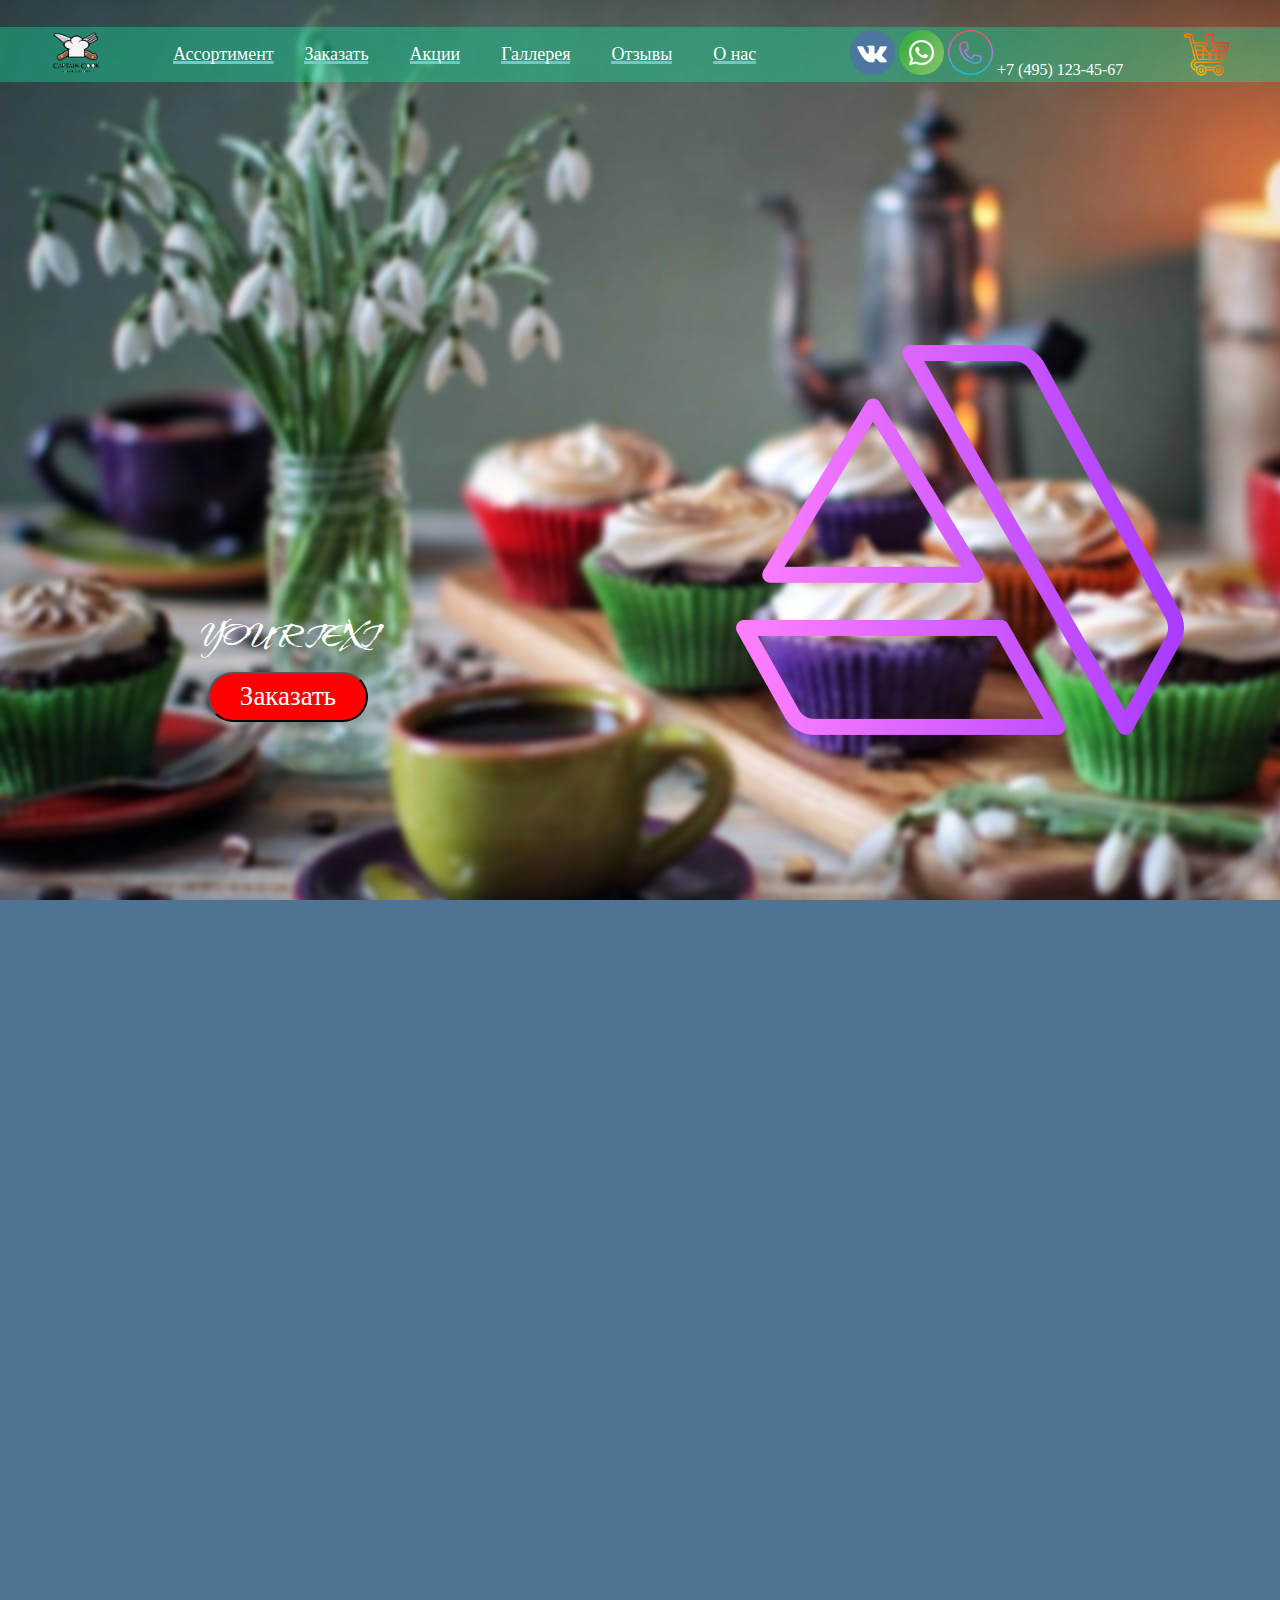
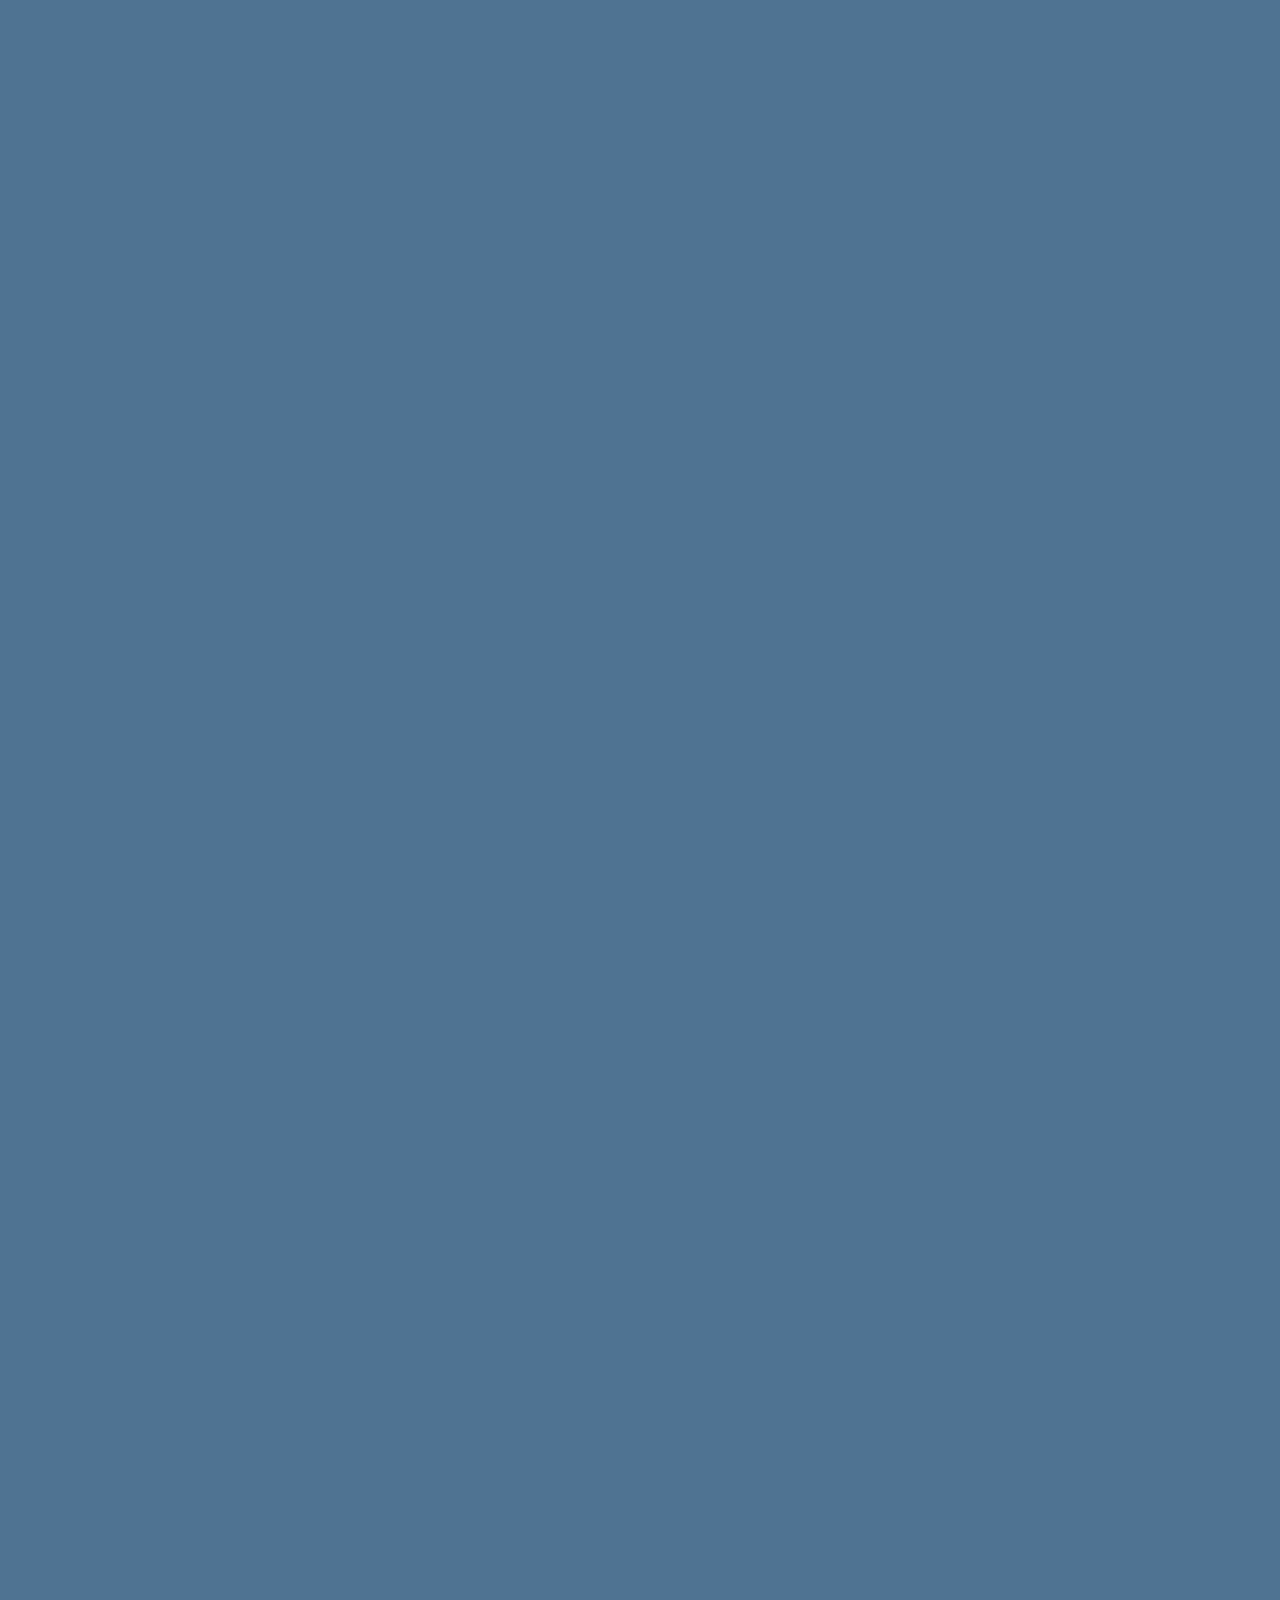
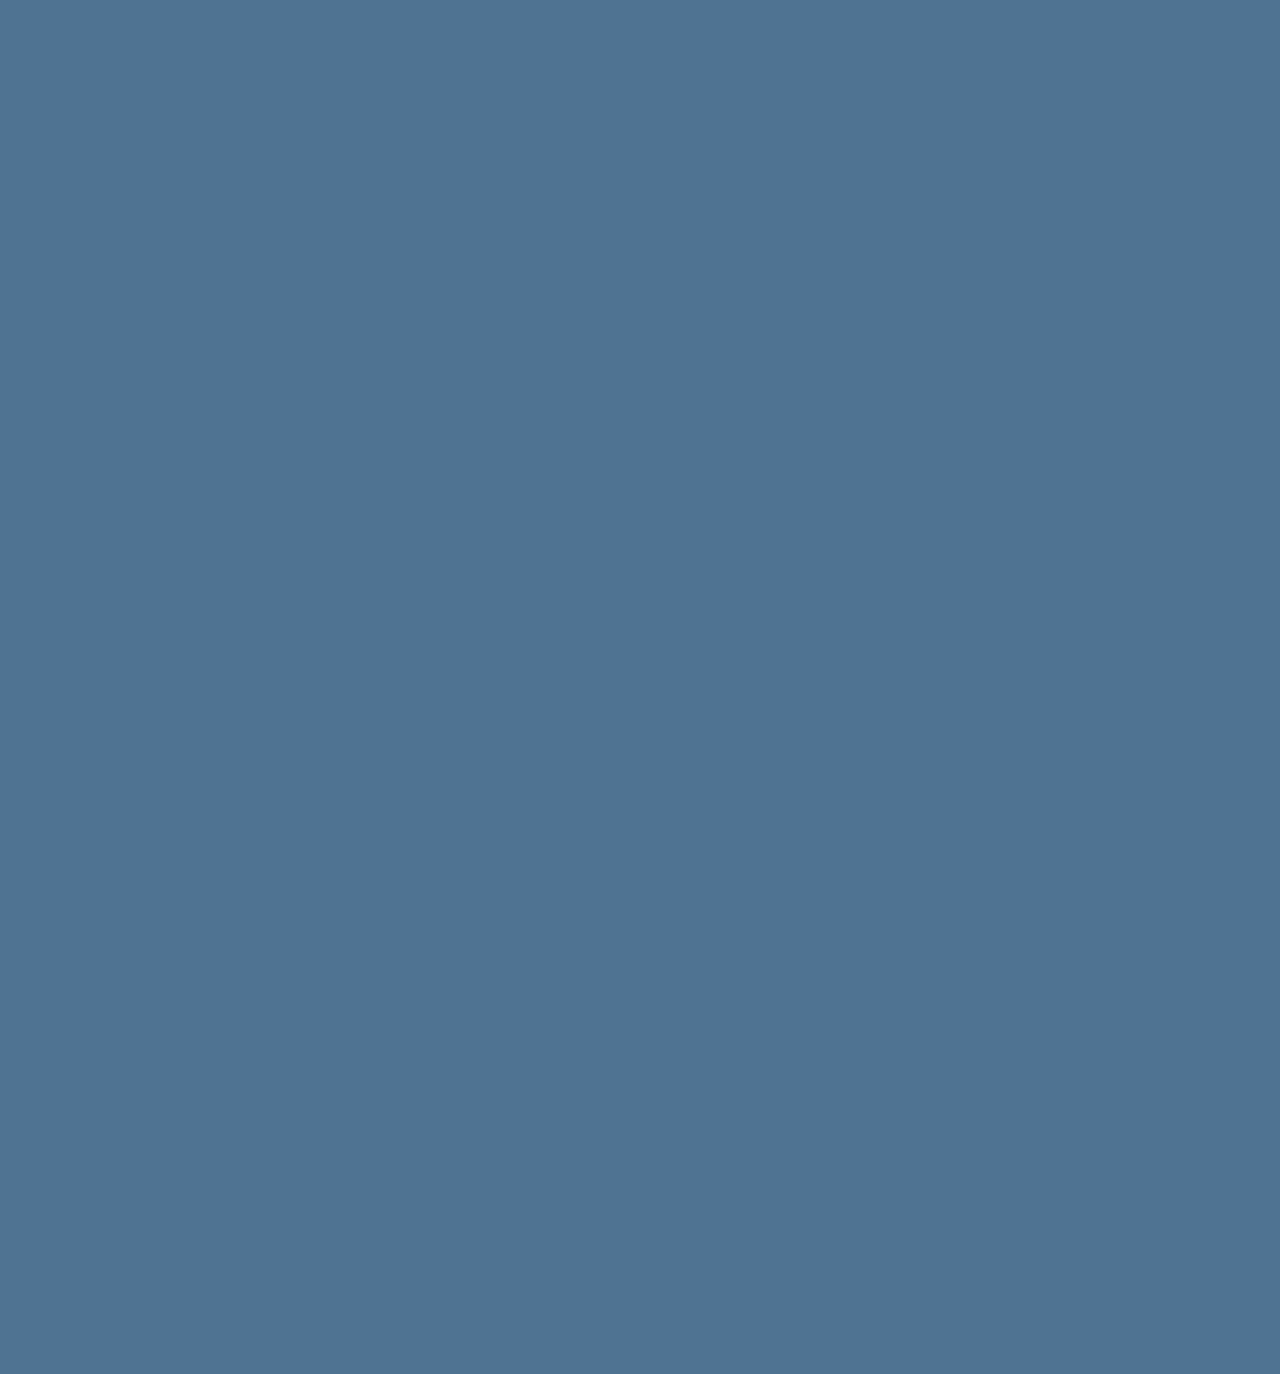
==== index.html @ 36a618c3 "first keks commit" ====
<!doctype html>
<html lang="ru">

<head>
    <meta charset="utf-8">
    <meta name="viewport" content="width=device-width, initial-scale=1">
    <title>Демо кексиков</title>
    <link href="https://cdn.jsdelivr.net/npm/bootstrap@5.2.2/dist/css/bootstrap.min.css" rel="stylesheet"
        integrity="sha384-Zenh87qX5JnK2Jl0vWa8Ck2rdkQ2Bzep5IDxbcnCeuOxjzrPF/et3URy9Bv1WTRi" crossorigin="anonymous">
    <link rel="stylesheet" href="header.css">
    <link rel="stylesheet" href="Menu.css">
    <link rel="stylesheet" href="fonts.css">
    <link rel="stylesheet" href="assorti.css">
    <link rel="stylesheet" href="discount.css">
    <link rel="stylesheet" href="gallery.css">

<body>
    <container>
        <div class="full_header">
            <header class="nav_header">
                <div class="left_navBar">
                    <img src="allImage/pngegg.png">
                </div>
                <div class="mid_navBar">
                    <div class="navLink"> <a href="#menu">Ассортимент</a></div>
                    <div class="navLink"><a href="zakaz.html" class="navLink">Заказать</a></div>
                    <div class="navLink"><a href="#stocks" class="navLink">Акции</a></div>
                    <div class="navLink"><a href="#gallery" class="navLink">Галлерея</a></div>
                    <div class="navLink"><a href="#feedback" class="navLink">Отзывы</a></div>
                    <div class="navLink"><a href="#about" class="navLink">О нас</a> </div>

                </div>
                <div class="right_navBar">
                    <a href="https://vk.com/daniil_ananin" class="social"><img src="allImage/VK.png"></a>
                    <a href="https://api.whatsapp.com/send/?phone=79109044808&text=Здравствуйте%2C+у+меня+есть+вопрос"
                        class="social"><img src="allImage/whatsapp.png"></a>
                    <a href="tel:+74951234567" class="social"><img src="allImage/telIcon.png"></a>
                    <a href="tel:+74951234567" class="social">+7 (495) 123-45-67</a>
                </div>
                <div class="btn_korzina"><img class="btn_korzina" src="allImage/korzina.png"></div>
            </header>

            <!-- Тут начинается второй блок который связан с шапкой  -->
            <!-- в menu у нас входит 2 блока где есть кнопка + большой лого с правой стороны -->
            <div class="Menu_content">

                <!-- этот блок для кнопки и текста -->
                <div class="Menu_btn_text">
                    <!-- тут должны быть написаны теплые слова для клиента  -->
                    <div class="position_left_block">
                        <div class="brend_text">YOUR TEXT</div>
                        <div class="btn_zakaz">
                            <button class="btn_left_zakaz">Заказать</button>
                        </div>
                    </div>
                </div>
                <!-- этот блок находится справой стороны и включается в себя большой логотип -->
                <div class="Menu_logo_right" >
                    <img src="allImage/big_logo.png">
                </div>
            </div>
        </div>

        <!-- Третий блок с Ассортиментом -->
        <div class="container_item">
            <div class="border"><a name="menu"></a>
                <div class="wrap">
                  <div class="product-wrap">
                    <a href=""><img src="allImage/item1.jpg" class="card_item"></a>
                  </div>
                  <div class="loop-action">
                    <a href="" class="add-to-cart">Быстрый просмотр</a>
                    <a href="" class="loop-add-to-cart">В корзину</a>
                  </div>
                </div>
                  <div class="product-info">
                    <div class="stars"></div>
                    <h3 class="product-title">Какой то кексик</h3>
                    <div class="price">&#8381; 1999</div>
                 </div>
              </div>
            <div class="border">
                <div class="wrap">
                  <div class="product-wrap">
                    <a href=""><img src="allImage/item2.jpg" class="card_item"></a>
                  </div>
                  <div class="loop-action">
                    <a href="" class="add-to-cart">Быстрый просмотр</a>
                    <a href="" class="loop-add-to-cart">В корзину</a>
                  </div>
                </div>
                  <div class="product-info">
                    <div class="stars"></div>
                    <h3 class="product-title">Какой то кексик</h3>
                    <div class="price">&#8381; 1999</div>
                 </div>
              </div>
            <div class="border">
                <div class="wrap">
                  <div class="product-wrap">
                    <a href=""><img src="allImage/item3.jpg" class="card_item"></a>
                  </div>
                  <div class="loop-action">
                    <a href="" class="add-to-cart">Быстрый просмотр</a>
                    <a href="" class="loop-add-to-cart">В корзину</a>
                  </div>
                </div>
                  <div class="product-info">
                    <div class="stars"></div>
                    <h3 class="product-title">Какой то кексик</h3>
                    <div class="price">&#8381; 1999</div>
                 </div>
              </div>
            <div class="border">
                <div class="wrap">
                  <div class="product-wrap">
                    <a href=""><img src="allImage/item4.jpg" class="card_item"></a>
                  </div>
                  <div class="loop-action">
                    <a href="" class="add-to-cart">Быстрый просмотр</a>
                    <a href="" class="loop-add-to-cart">В корзину</a>
                  </div>
                </div>
                  <div class="product-info">
                    <div class="stars"></div>
                    <h3 class="product-title">Какой то кексик</h3>
                    <div class="price">&#8381; 1999</div>
                 </div>
              </div>
            <div class="border">
                <div class="wrap">
                  <div class="product-wrap">
                    <a href=""><img src="allImage/item5.jpg" class="card_item"></a>
                  </div>
                  <div class="loop-action">
                    <a href="" class="add-to-cart">Быстрый просмотр</a>
                    <a href="" class="loop-add-to-cart">В корзину</a>
                  </div>
                </div>
                  <div class="product-info">
                    <div class="stars"></div>
                    <h3 class="product-title">Какой то кексик</h3>
                    <div class="price">&#8381; 1999</div>
                 </div>
              </div>
            <div class="border">
                <div class="wrap">
                  <div class="product-wrap">
                    <a href=""><img src="allImage/ietm6.jpg" class="card_item"></a>
                  </div>
                  <div class="loop-action">
                    <a href="" class="add-to-cart">Быстрый просмотр</a>
                    <a href="" class="loop-add-to-cart">В корзину</a>
                  </div>
                </div>
                  <div class="product-info">
                    <div class="stars"></div>
                    <h3 class="product-title">Какой то кексик</h3>
                    <div class="price">&#8381; 1999</div>
                 </div>
              </div>
            <div class="border">
                <div class="wrap">
                  <div class="product-wrap">
                    <a href=""><img src="allImage/ietm7.jpg" class="card_item"></a>
                  </div>
                  <div class="loop-action">
                    <a href="" class="add-to-cart">Быстрый просмотр</a>
                    <a href="" class="loop-add-to-cart">В корзину</a>
                  </div>
                </div>
                  <div class="product-info">
                    <div class="stars"></div>
                    <h3 class="product-title">Какой то кексик</h3>
                    <div class="price">&#8381; 1999</div>
                 </div>
              </div>
            <div class="border">
                <div class="wrap">
                  <div class="product-wrap">
                    <a href=""><img src="allImage/ietm8.jpg" class="card_item"></a>
                  </div>
                  <div class="loop-action">
                    <a href="" class="add-to-cart">Быстрый просмотр</a>
                    <a href="" class="loop-add-to-cart">В корзину</a>
                  </div>
                </div>
                  <div class="product-info">
                    <div class="stars"></div>
                    <h3 class="product-title">Какой то кексик</h3>
                    <div class="price">&#8381; 1999</div>
                 </div>
              </div>
            <div class="border">
                <div class="wrap">
                  <div class="product-wrap">
                    <a href=""><img src="allImage/itep9.jpg" class="card_item"></a>
                  </div>
                  <div class="loop-action">
                    <a href="" class="add-to-cart">Быстрый просмотр</a>
                    <a href="" class="loop-add-to-cart">В корзину</a>
                  </div>
                </div>
                  <div class="product-info">
                    <div class="stars"></div>
                    <h3 class="product-title">Какой то кексик</h3>
                    <div class="price">&#8381; 1999</div>
                 </div>
              </div>
            <div class="border">
                <div class="wrap">
                  <div class="product-wrap">
                    <a href=""><img src="allImage/item10.jpg" class="card_item"></a>
                  </div>
                  <div class="loop-action">
                    <a href="" class="add-to-cart">Быстрый просмотр</a>
                    <a href="" class="loop-add-to-cart">В корзину</a>
                  </div>
                </div>
                  <div class="product-info">
                    <div class="stars"></div>
                    <h3 class="product-title">Какой то кексик</h3>
                    <div class="price">&#8381; 1999</div>
                 </div>
              </div>

        </div>

        <!-- Четвертый блок АКЦИИ ! -->
        
        <div class="container_discount"> 
    
          <div class="discount_block" > <a name="stocks"></a>
            <div class="discount_mem_img">
              <img src="allImage/mem1.jpg" class="discount_mem_img">
            </div>
            <div class="discount_text">
              <ul>
                <h2>Акция:<br>
                  <h3>C добрым утром сука</h3>
                </li>
              </ul>
            </div>
          </div>
      
          <div class="discount_block">
            <div class="discount_mem_img">
              <img src="allImage/mem2.jpg" class="discount_mem_img">
            </div>
            <div class="discount_text">
              <ul>
                <h2>Акция:<br>
                  <h3>Когда накрыло</h3>
                </li>
              </ul>
            </div>
          </div>
          
          <div class="discount_block">
            <div class="discount_mem_img">
              <img src="allImage/mem3.jpg" class="discount_mem_img">
            </div>
            <div class="discount_text">
              <ul>
                <h2>Акция:<br>
                  <h3>Для ДР</h3>
                </li>
              </ul>
            </div>
          </div>
          
      
        </div>

        <!-- Пятый блок с галлереей  -->
<div class="gallery_block">
        <div class="container_gallery"><a name="gallery"
        <div id="carouselExampleControls" class="carousel slide" data-bs-ride="carousel">
          <div class="carousel-inner">
            <div class="carousel-item active">
              <img src="allImage/gallery.jpg" class="d-block w-100" alt="...">
            </div>
            <div class="carousel-item">
              <img src="allImage/gallery.jpg" class="d-block w-100" alt="...">
            </div>
            <div class="carousel-item">
              <img src="allImage/gallery.jpg" class="d-block w-100" alt="...">
            </div>
          </div>
          <button class="carousel-control-prev" type="button" data-bs-target="#carouselExampleControls"  data-bs-slide="prev">
            <span class="carousel-control-prev-icon" aria-hidden="true"></span>
            <span class="visually-hidden"></span>
          </button>
          <button class="carousel-control-next" type="button" data-bs-target="#carouselExampleControls"  data-bs-slide="next">
            <span class="carousel-control-next-icon" aria-hidden="true"></span>
            <span class="visually-hidden"></span>
          </button>
        </div>
      </div>
    </div>









    </container>




    <script src="https://cdn.jsdelivr.net/npm/bootstrap@5.2.2/dist/js/bootstrap.bundle.min.js"
        integrity="sha384-OERcA2EqjJCMA+/3y+gxIOqMEjwtxJY7qPCqsdltbNJuaOe923+mo//f6V8Qbsw3" crossorigin="anonymous">
    </script>
</body>

</html>
---- header.css ----
html {
    width: 100%;
    max-width: 100%;
    overflow-x: hidden;
    height: 100%;
}

body {
    margin: 0;
    background-color: rgb(79, 115, 146);
    height: 100%;
    width: 100%;
    overflow-x: hidden;
    max-width: 100%;
}

/* это наша главная полоска которая отвечает за всю навигацию и ее можно контролировать ТУТ! */
header {
    margin-top: 3vh;
    z-index: 99;
    background-color: rgba(6, 255, 172, 0.336);
}


a {
    text-decoration: none;
    color: black;
}

.full_header {
    background-image: url(/allImage/fonMenu.jpg);
    width: 100%;
    height: 100vh;
    display: flex;
    flex-direction: column;
    
}


.nav_header {
    /* margin: 0; */
    /* margin-top: 3vh; */
    /* background-color: rgb(255, 0, 0); */
    /* border-bottom: 0.3vh solid black; */
    /* border-top: 0.3vh solid black; */
    height: 7vh;
    /* добавим позицианирование флексом  */
    display: flex;
    justify-content: space-between;
    align-items: center;
}

.left_navBar {
    margin-left: 4vw;
}

.left_navBar img {
    width: 4vw;
}

.mid_navBar {
    margin-right: 1vw;
    display: flex;
   
}
.navLink {
    margin: 0.8vw;
}

.social img {
    width: 5vh;
}
.social {
    color: white;
}

.right_navBar {
    margin-right: vw;
    
}
 .navLink a {
    color: rgb(255, 251, 251);
    /* color: inherit; */
    text-decoration: none;
    font-size: 2vh;
    cursor: pointer;

}

.navLink a {
    background: linear-gradient(to right,
            rgb(124, 199, 199),
            rgba(100, 200, 200, 1)),
        linear-gradient(to right,
            rgba(255, 0, 0, 1),
            rgba(255, 0, 180, 1),
            rgba(0, 100, 200, 1));
    background-size: 100% 3px, 0 3px;
    background-position: 100% 100%, 0 100%;
    background-repeat: no-repeat;
    transition: background-size 400ms;
}

.navLink a:hover {
    background-size: 0 2px, 100% 3px;
    color: rgba(255, 208, 0, 0.938);
}

.btn_korzina  {
margin-right:2vw ;
height: 5vh;
cursor: pointer;
display: inline-block;
overflow: hidden;
}
.btn_korzina img {
    transition: 0.8s;
    display: block;
}
.btn_korzina img:hover {
    transform: rotate(720deg) ;
}
---- Menu.css ----
/* это основной блок Меню */
.Menu_content {
display: flex;
justify-content: center;
align-items: center;
margin-top: 100px;
}

/* Левый Блок с кнопкой и текстом  */
.Menu_btn_text {
height: 80vh;
width: 50vw;
/* background-color: aquamarine; */
position: relative;
display: flex;
/* flex-direction: column; */
justify-content: center;
align-items: center;
/* margin-top: px;
margin-bottom: ;
margin-left: ;
margin-right: 10vw ; */
}
.position_left_block {
    position: absolute;
    left: 10vw;
    bottom: 20vh;
    display: flex;
    flex-direction: column;
    justify-content: center;
    align-items: center;
}

.brend_text {
    height: 8vh;
    width: 15vw;
    color: white;
   font-family: Kolker Brush, cursive;
   font-size: 5vh;
    overflow: hidden;
    display: flex;
    align-items: center;
    justify-content: center;

    /* margin-bottom: 5vh; */
}
/* кнопка для заказа */
.btn_left_zakaz {
    border-radius: 50px;
    height: 50px;
    width: 160px;
    background-color: red;
    font-family: Kolker Brush, cursive;
    font-size: 3vh;
    color: white;
    display: block;
    overflow: hidden;
}
.btn_left_zakaz:hover {
/* height: 60px;
width: 170px; */
border: 2px solid lime;
cursor: pointer;
color: aqua;
}

/* Правый блок с эмблемой  */
.Menu_logo_right {
    /* height: 80vh;
    width: 50vw; */
    /* background-color: burlywood; */
    position: relative;
}
---- fonts.css ----
@font-face {
    font-family: Kolker Brush;
    src: url(fonts/OFL.txt);
    src: url(fonts/KolkerBrush-Regular.ttf);
    font-style: normal;
    font-weight: normal;
}
---- assorti.css ----
* {
  box-sizing: border-box;
}
.border {
  width: 15vw;
  margin: 0 auto;
  background: white;
  padding: 20px;
  border: 1px solid #F1E7E8;
  margin-bottom: 1vh;
}
.wrap {
  height: 100%;
  position: relative;
}
.product-wrap {
  position: relative;
}
.product-wrap:after {
  content: '';
  background: rgba(8, 104, 230, 0.5);
  position: absolute;
  left: 0;
  right: 0;
  bottom: 0;
  top: 0;
  opacity: 0;
  transform: scale(.3);
  transition: .3s ease-in-out;
}
.border:hover .product-wrap:after {
  opacity: 1;
  transform: scale(1);
}
.product-wrap a {
  display: block;
  text-decoration: none;
}
.product-wrap img {
  display: block;
  width: 100%;
}
.loop-action {
  position: absolute;
  left: 50%;
  top: 50%;
  opacity: 0;
  transform: translate(-50%, -50%);
  transition: .3s ease-in-out;
}
.border:hover .loop-action {
  opacity: 1;
}
.loop-action a {
  text-decoration: none;
  display: block;
  border: 1px solid white;
  white-space: nowrap;
  text-transform: uppercase;
  padding: .5em 1em;
  font-size: 14px;
  line-height: 1.6;
  outline: none;
  position: relative;
  overflow: hidden;
  text-align: center;
  color: white;
  min-width: 160px;
  margin: 5px auto;
  transition: .3s ease-in-out;
}
.loop-action a:after {
  content: '';
  position: absolute;
  left: -220%;
  top: -500%;
  width: 140%;
  height: 1000%;
  transform: rotate(45deg);
  background: white;
  z-index: -1;
  transition: .3s ease-in-out;
}
.loop-action a:hover {
  color: black;
}
.loop-action a:hover:after {
  left: 0%;
}
.border:hover {
  border-color: #000103;
}
.product-info {
  padding-top: 15px;
}
.stars {
  font-size: 14px;
  font-family: FontAwesome;
}
/* .stars:before {
  content: "\f005\f005\f005\f005\f123";
  color: #F2453E;
} */
.product-title {
  font-weight: normal;
  font-family: "Open Sans";
  color: #162546;
  font-size: 18px;
}
.price {
  font-family: "Open Sans";
  color: #162546;
  font-style: italic;
  font-weight: bold;
}
 
.container_item {
  display: flex;
  align-items: center;
  justify-content: center;
  overflow: hidden;
  flex-wrap: wrap;
  width: 100%;
  padding: 5vw;
}
---- discount.css ----
.container_discount {
width: 100%;
/* background-color: blanchedalmond; */
margin: 0;
display: flex;
align-items: center;
justify-content: center;

}
/* целиковый блок с акцией */
.discount_block {
    display: flex;
    /* align-items: center; */
    justify-content: center;
    padding: 2vw;
    overflow: hidden;
    
    
}

/*Блок с картинкой*/
.discount_mem_img  {
    width: 15vw 
        
}
/*Блок под описание акции*/
.discount_text {
    font-size: 1vw;
    overflow: hidden;
}

.discount_mem_img img {
    border-radius: 20%;
    width: 100%;
    transition: all 0.3s ease-out;
}
.discount_mem_img img:hover {
    transform: scale(1.1);
}
---- gallery.css ----
.container_gallery {
    width: 50vw;
    height: 50vh;
    margin: 15vh;
    
}
.gallery_block {
    width: 100%;
    display: flex;
    justify-content: center;
    align-items: center;
}
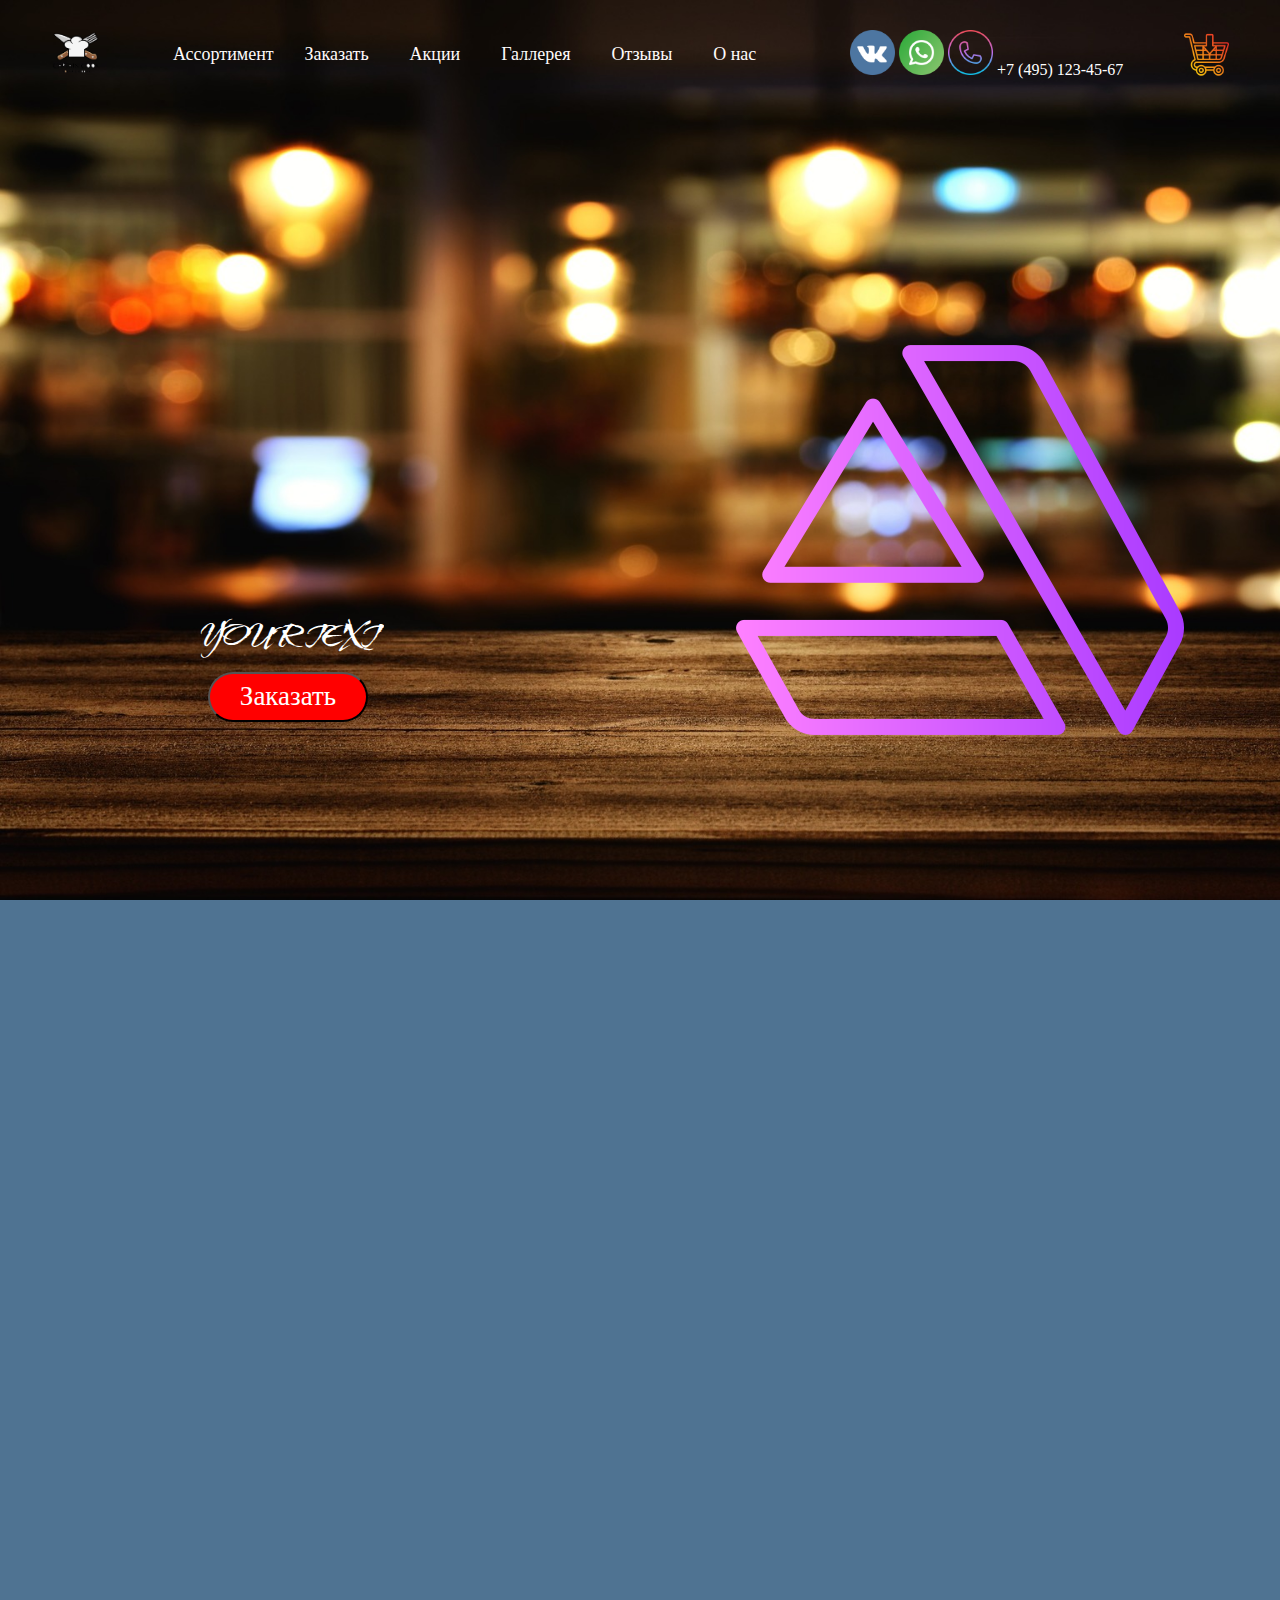
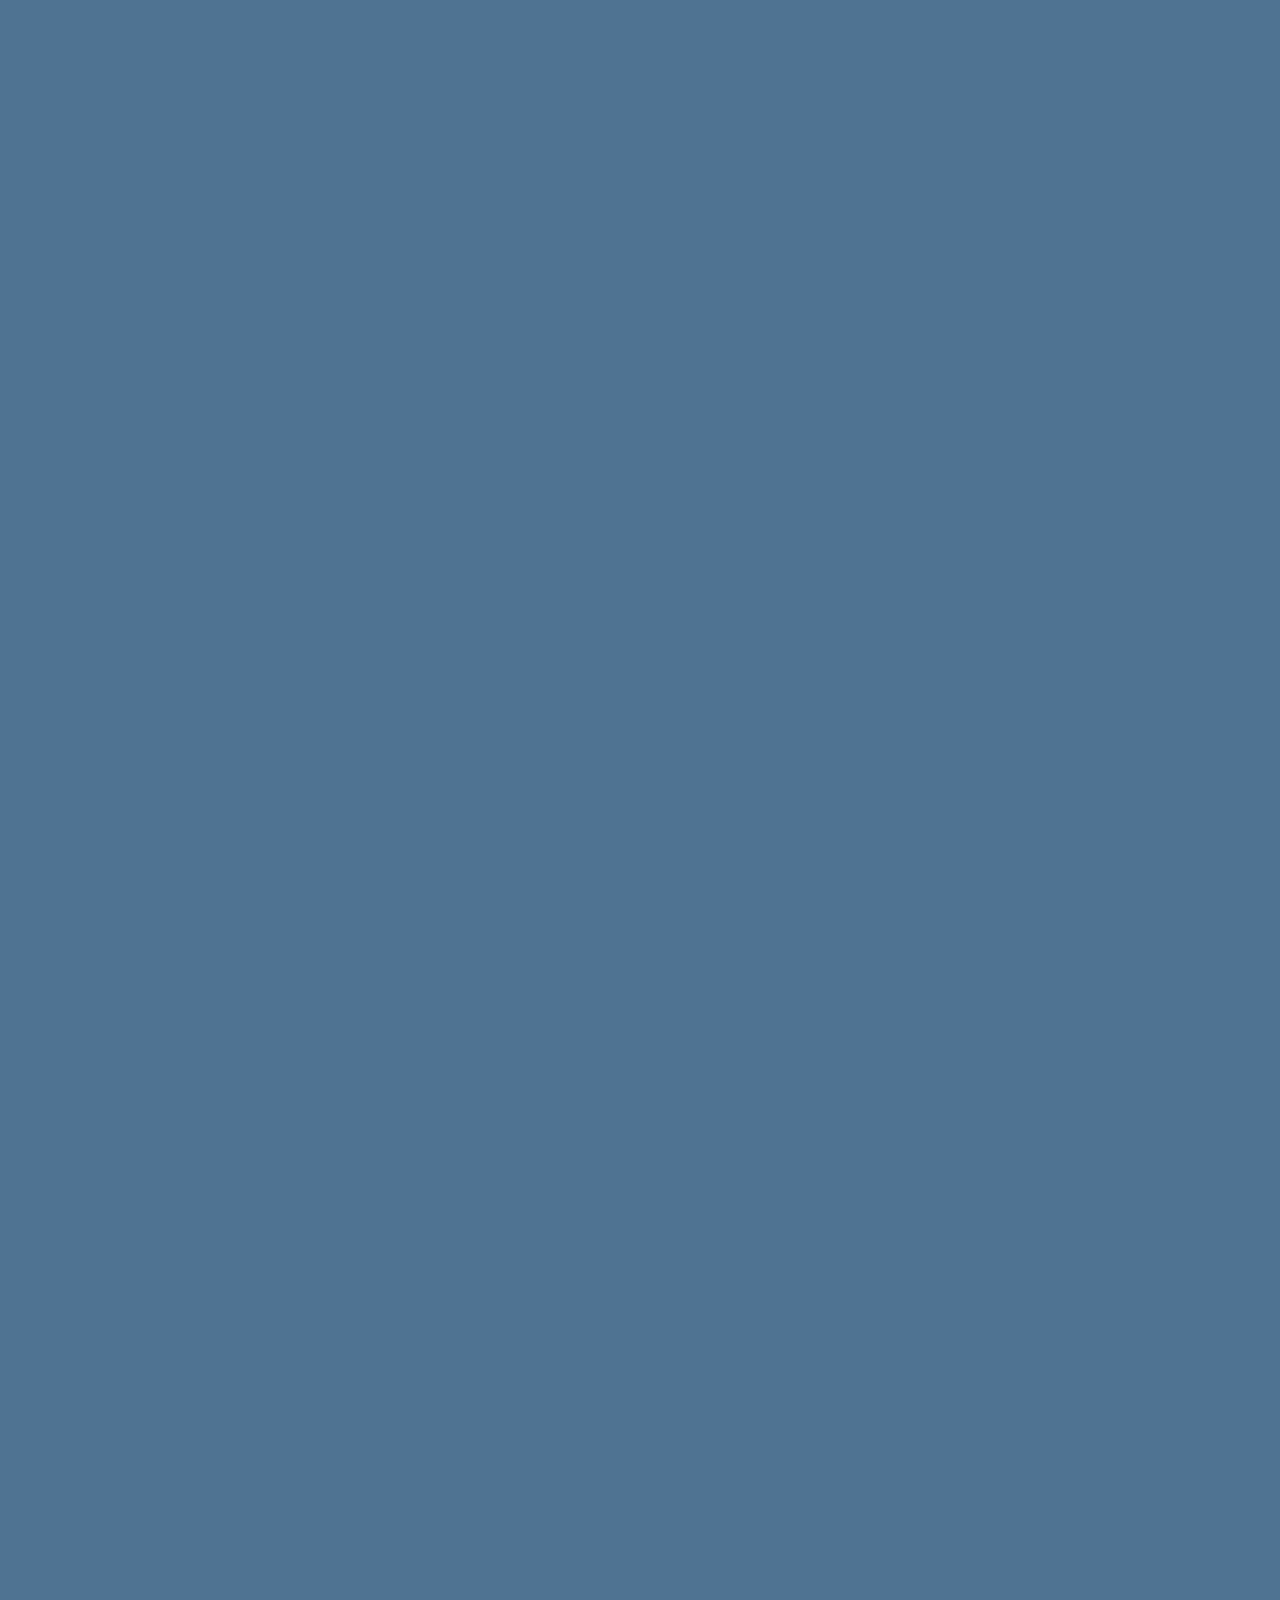
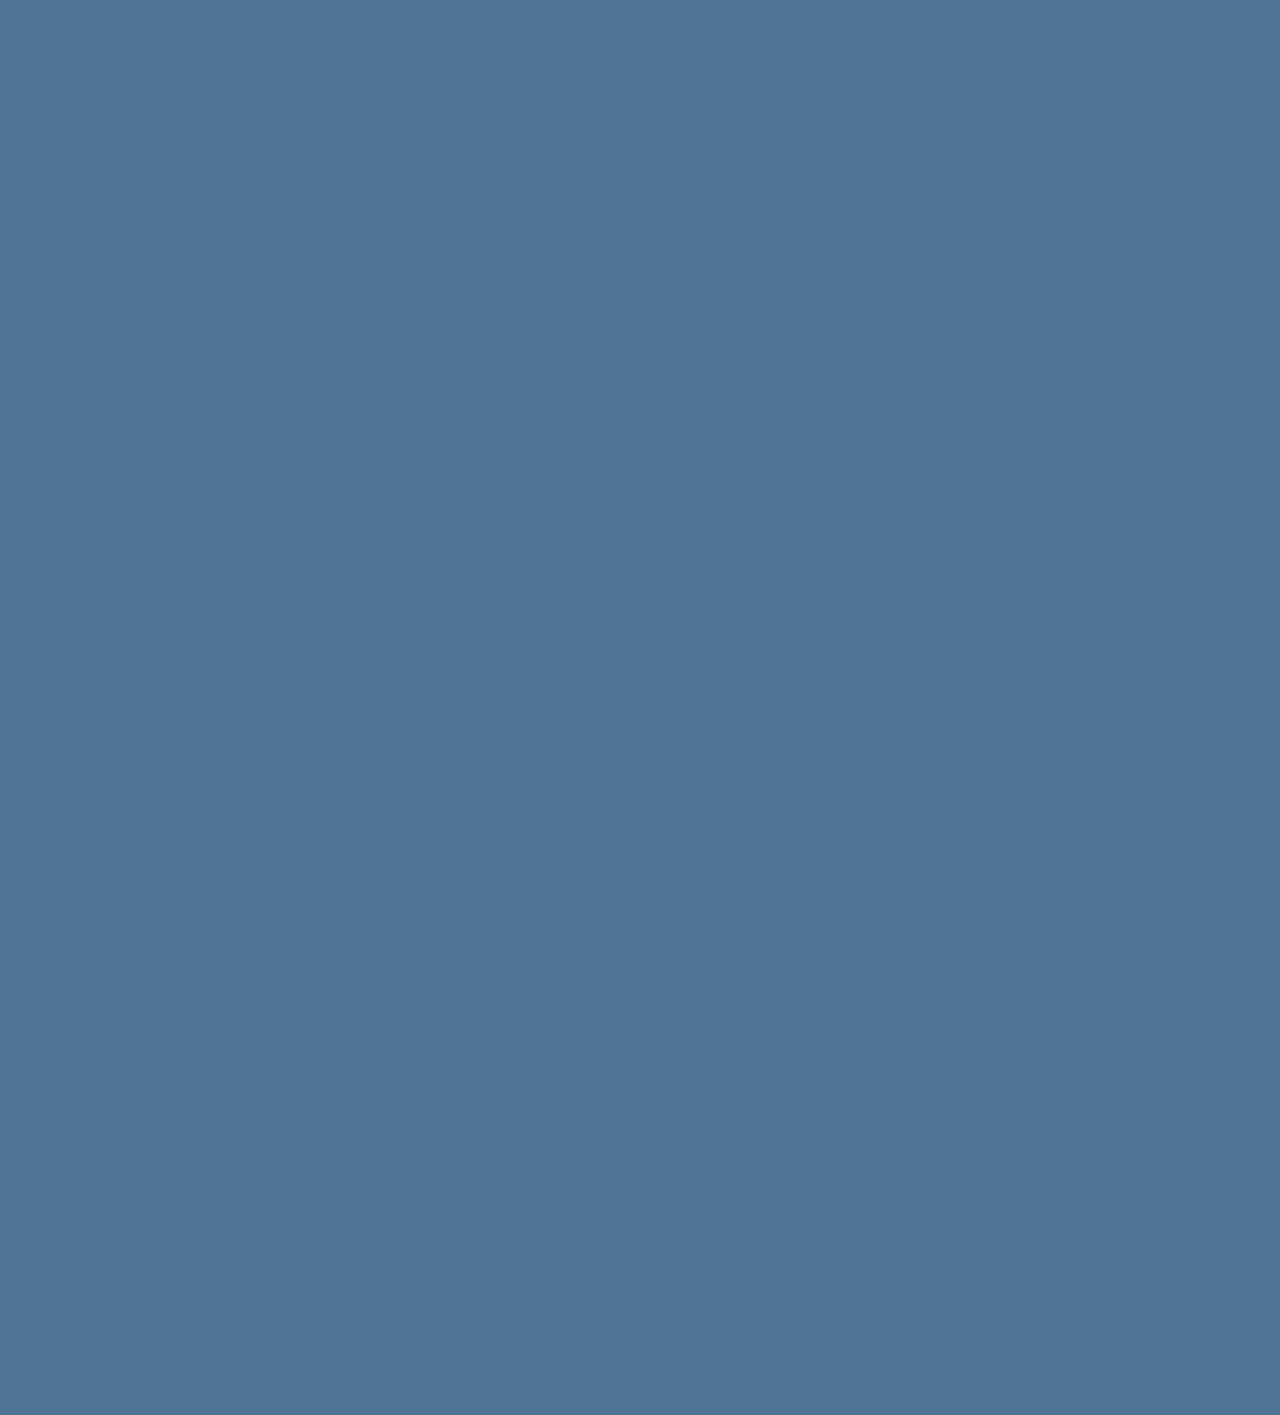
==== commit 5c52eb85: "Поменяли только фон" ====
--- a/index.html
+++ b/index.html
@@ -13,6 +13,7 @@
     <link rel="stylesheet" href="assorti.css">
     <link rel="stylesheet" href="discount.css">
     <link rel="stylesheet" href="gallery.css">
+    <link rel="stylesheet" href="footer.css">
 
 <body>
     <container>
@@ -114,7 +115,7 @@
             <div class="border">
                 <div class="wrap">
                   <div class="product-wrap">
-                    <a href=""><img src="allImage/item4.jpg" class="card_item"></a>
+                    <a href=""><img src="allImage/item1.jpg" class="card_item"></a>
                   </div>
                   <div class="loop-action">
                     <a href="" class="add-to-cart">Быстрый просмотр</a>
@@ -197,7 +198,7 @@
                     <a href=""><img src="allImage/itep9.jpg" class="card_item"></a>
                   </div>
                   <div class="loop-action">
-                    <a href="" class="add-to-cart">Быстрый просмотр</a>
+                    <!-- <a href="" class="add-to-cart">Быстрый просмотр</a> -->
                     <a href="" class="loop-add-to-cart">В корзину</a>
                   </div>
                 </div>
@@ -274,7 +275,7 @@
 
         <!-- Пятый блок с галлереей  -->
 <div class="gallery_block">
-        <div class="container_gallery"><a name="gallery"
+        <div class="container_gallery"><a name="gallery"></a>
         <div id="carouselExampleControls" class="carousel slide" data-bs-ride="carousel">
           <div class="carousel-inner">
             <div class="carousel-item active">
@@ -299,8 +300,38 @@
       </div>
     </div>
 
-
-
+<!-- Блок о Информации "О НАС" -->
+
+<div class="info">
+  <span> Мы (название) занимаемся выпечкой такой то такой то, панкейки, кексы и т.д
+У нас вы можете заказать сладости на любой праздник. Учтем все ваши предложения и пожелания</span>
+
+</div>
+
+
+    <!-- подвал сайта с указанием социалок и автора  -->
+
+    <footer class="main_footer">
+        
+      <div class="contakt">
+          <ul class="social_grups">
+              <!-- <li>VK</li>
+              <li>watsapp</li>
+              <li>tel</li> -->
+              <div class="right_navBar">
+                <a href="https://vk.com/daniil_ananin" class="social" id="footer_social"><img src="allImage/VK.png"></a>
+                <a href="https://api.whatsapp.com/send/?phone=79109044808&text=Здравствуйте%2C+у+меня+есть+вопрос"
+                    class="social" id="footer_social"><img src="allImage/whatsapp.png"></a>
+                <a href="tel:+74951234567" class="social" id="footer_social"><img src="allImage/telIcon.png"></a>
+                <!-- <a href="tel:+74951234567" class="social">+7 (495) 123-45-67</a> -->
+            </div>
+          </ul>
+      </div>
+
+      <div class="devoloper">
+          Сайт разработан MLG corporation &#169; 
+      </div>
+  </footer> 
 
 
 
--- a/header.css
+++ b/header.css
@@ -18,7 +18,7 @@
 header {
     margin-top: 3vh;
     z-index: 99;
-    background-color: rgba(6, 255, 172, 0.336);
+    /* background-color: rgba(6, 255, 172, 0.336); */
 }
 
 
@@ -28,7 +28,8 @@
 }
 
 .full_header {
-    background-image: url(/allImage/fonMenu.jpg);
+    background-image: url(/allImage/fon.jpg);
+    background-size: cover;
     width: 100%;
     height: 100vh;
     display: flex;
@@ -89,12 +90,12 @@
 
 .navLink a {
     background: linear-gradient(to right,
-            rgb(124, 199, 199),
-            rgba(100, 200, 200, 1)),
+            rgba(124, 199, 199, 0),
+            rgba(100, 200, 200, 0)),
         linear-gradient(to right,
-            rgba(255, 0, 0, 1),
-            rgba(255, 0, 180, 1),
-            rgba(0, 100, 200, 1));
+            rgba(255, 0, 0, 0),
+            rgba(252, 251, 252, 0.671),
+            rgb(251, 251, 252));
     background-size: 100% 3px, 0 3px;
     background-position: 100% 100%, 0 100%;
     background-repeat: no-repeat;
@@ -103,7 +104,7 @@
 
 .navLink a:hover {
     background-size: 0 2px, 100% 3px;
-    color: rgba(255, 208, 0, 0.938);
+    /* color: rgba(255, 208, 0, 0.938); */
 }
 
 .btn_korzina  {
--- a/assorti.css
+++ b/assorti.css
@@ -3,11 +3,13 @@
 }
 .border {
   width: 15vw;
+  
   margin: 0 auto;
   background: white;
-  padding: 20px;
+  padding: 0px;
   border: 1px solid #F1E7E8;
   margin-bottom: 1vh;
+  
 }
 .wrap {
   height: 100%;
@@ -18,7 +20,7 @@
 }
 .product-wrap:after {
   content: '';
-  background: rgba(8, 104, 230, 0.5);
+  background: rgba(0, 2, 5, 0.404);
   position: absolute;
   left: 0;
   right: 0;
@@ -39,6 +41,7 @@
 .product-wrap img {
   display: block;
   width: 100%;
+  
 }
 .loop-action {
   position: absolute;
--- a/gallery.css
+++ b/gallery.css
@@ -2,6 +2,7 @@
     width: 50vw;
     height: 50vh;
     margin: 15vh;
+    box-shadow: 3vw 23vh 5vw 0px;
     
 }
 .gallery_block {
--- a/footer.css
+++ b/footer.css
@@ -0,0 +1,55 @@
+.main_footer {
+    display: flex;
+    flex-direction: column ;
+    align-items: center;
+    justify-content: center;
+    width: 100%;
+    height: 150px;
+    /* background-color: cornflowerblue; */
+    margin-top: 100px;
+    border-top: 3px solid red;
+    box-shadow: 10px 30px 15px -8px;
+    
+    }
+    
+    .devoloper {
+    background-color: rgb(212, 235, 13);
+    width: 50%;
+    height: 150px;
+    border-radius: 0px 0px 20px 20px;
+    display: flex;
+    align-items: center;
+    justify-content: center;
+    margin-top: 10px;
+    }
+    
+    .contakt {
+    background-color: bisque;
+    width: 50%;
+    height: 150px;
+    border-radius: 0px 0px 20px 0px;
+    display: flex;
+    align-items: center;
+    justify-content: center;
+    }
+    
+    .social_grups {
+        display: flex;
+    }
+    
+    
+
+    #footer_social {
+        margin: 20px;
+    }
+
+    .info {
+        display: flex;
+        align-items: center;
+        justify-content: center;
+        font-size: 2vw;
+        height: 300px; 
+        width: 100%;
+        font-family: fantasy;
+        margin-top: 100px;
+    }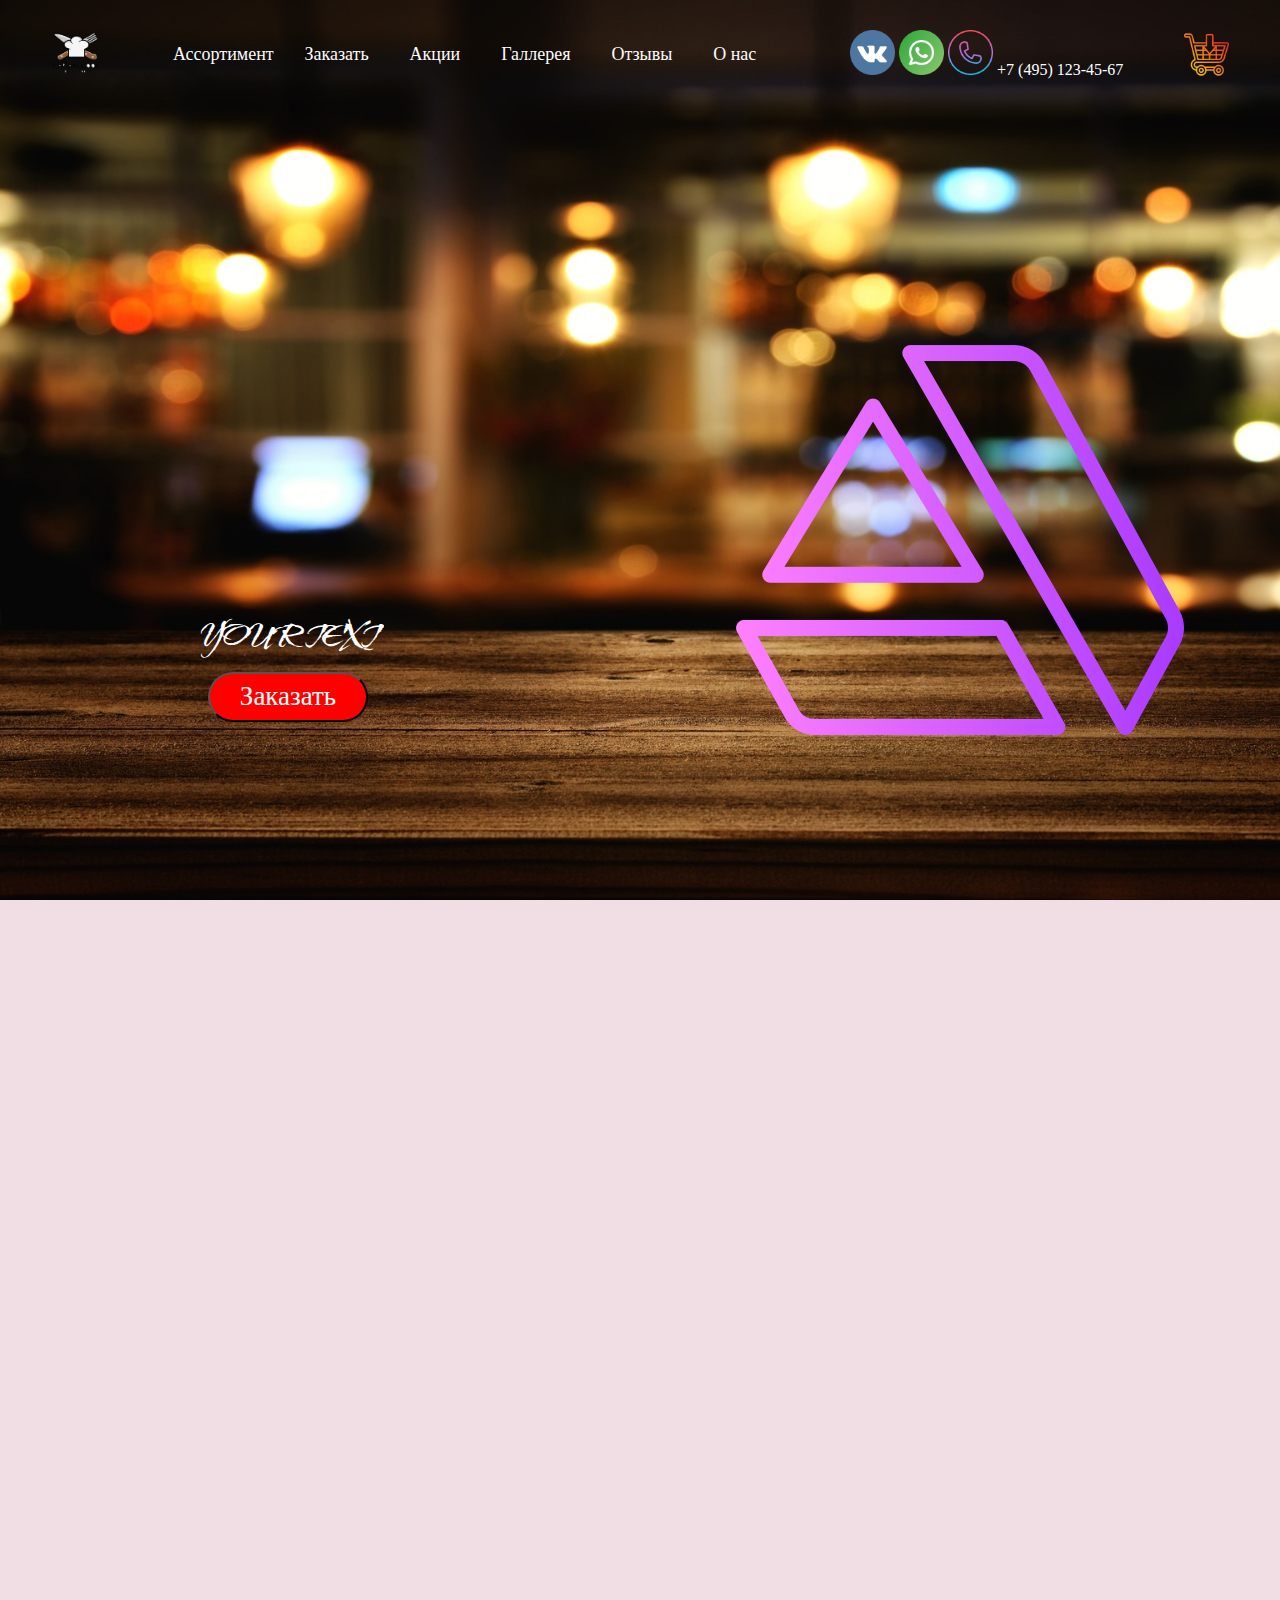
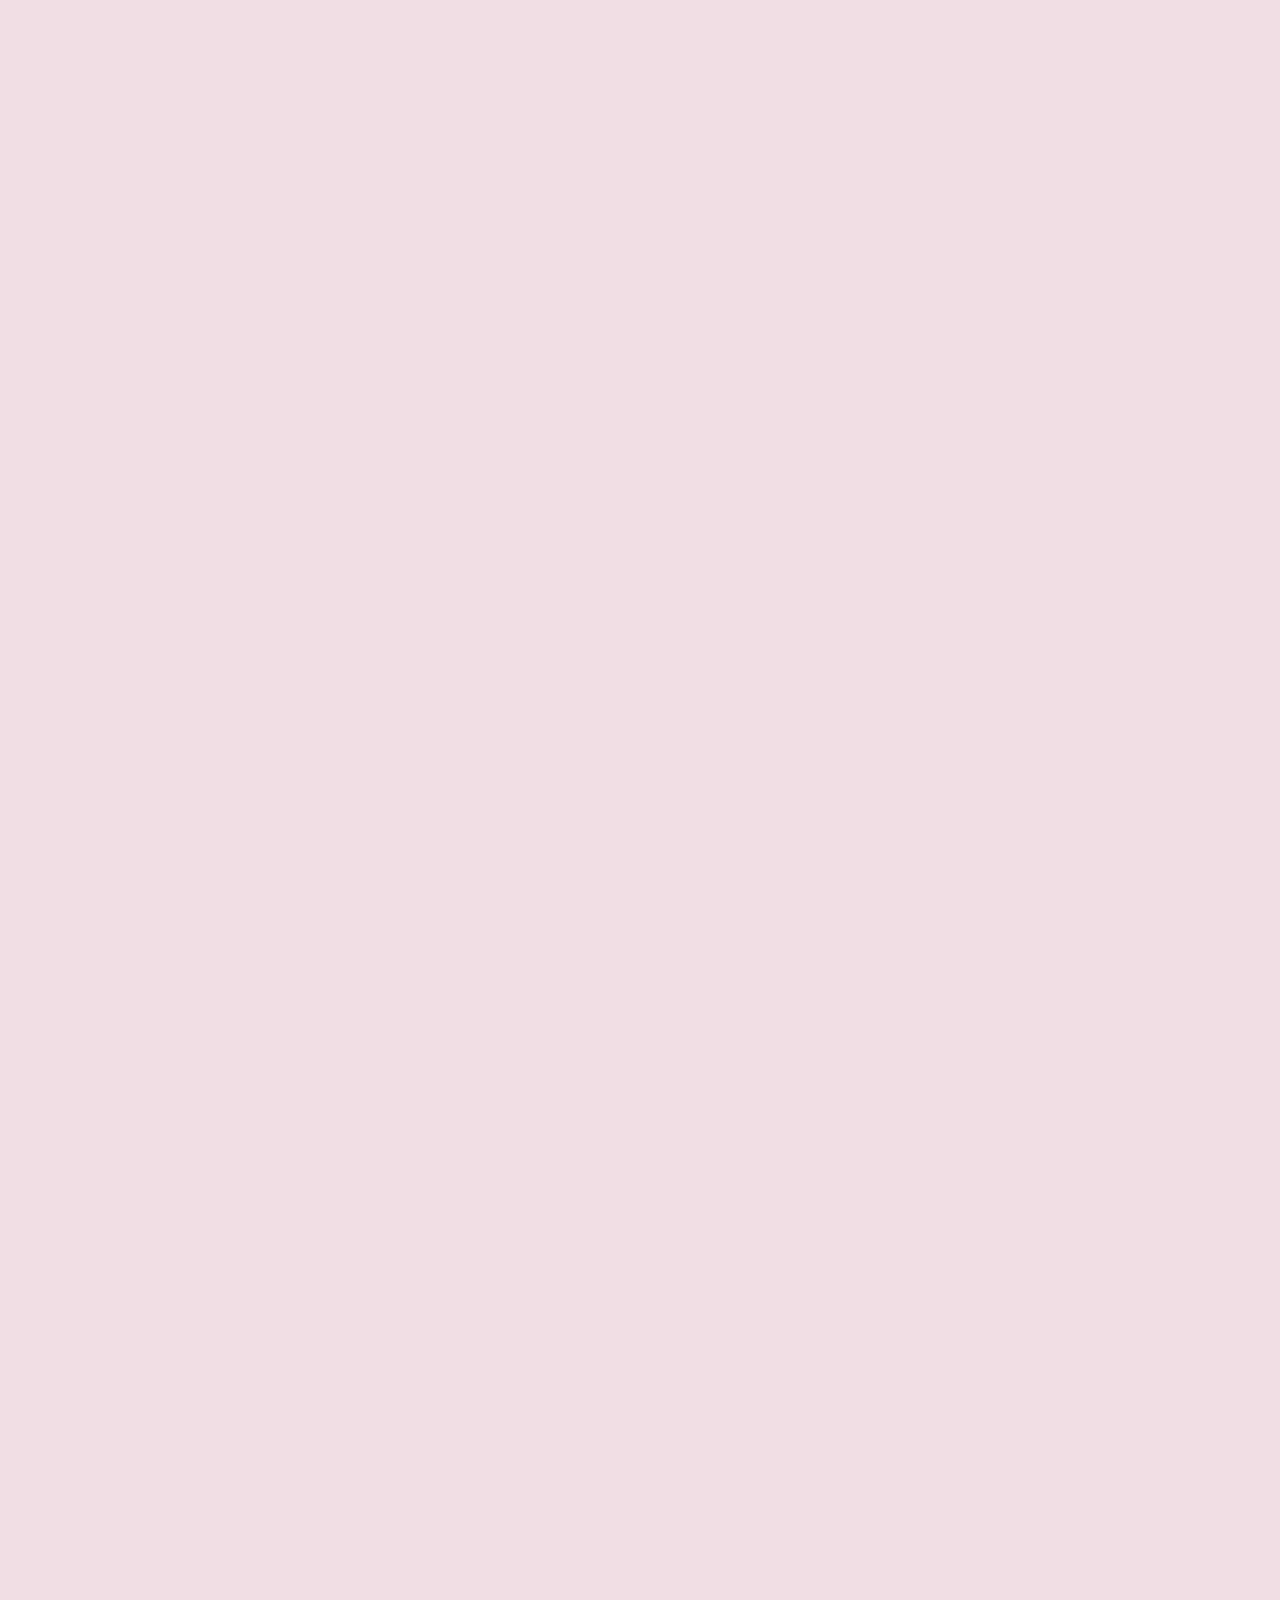
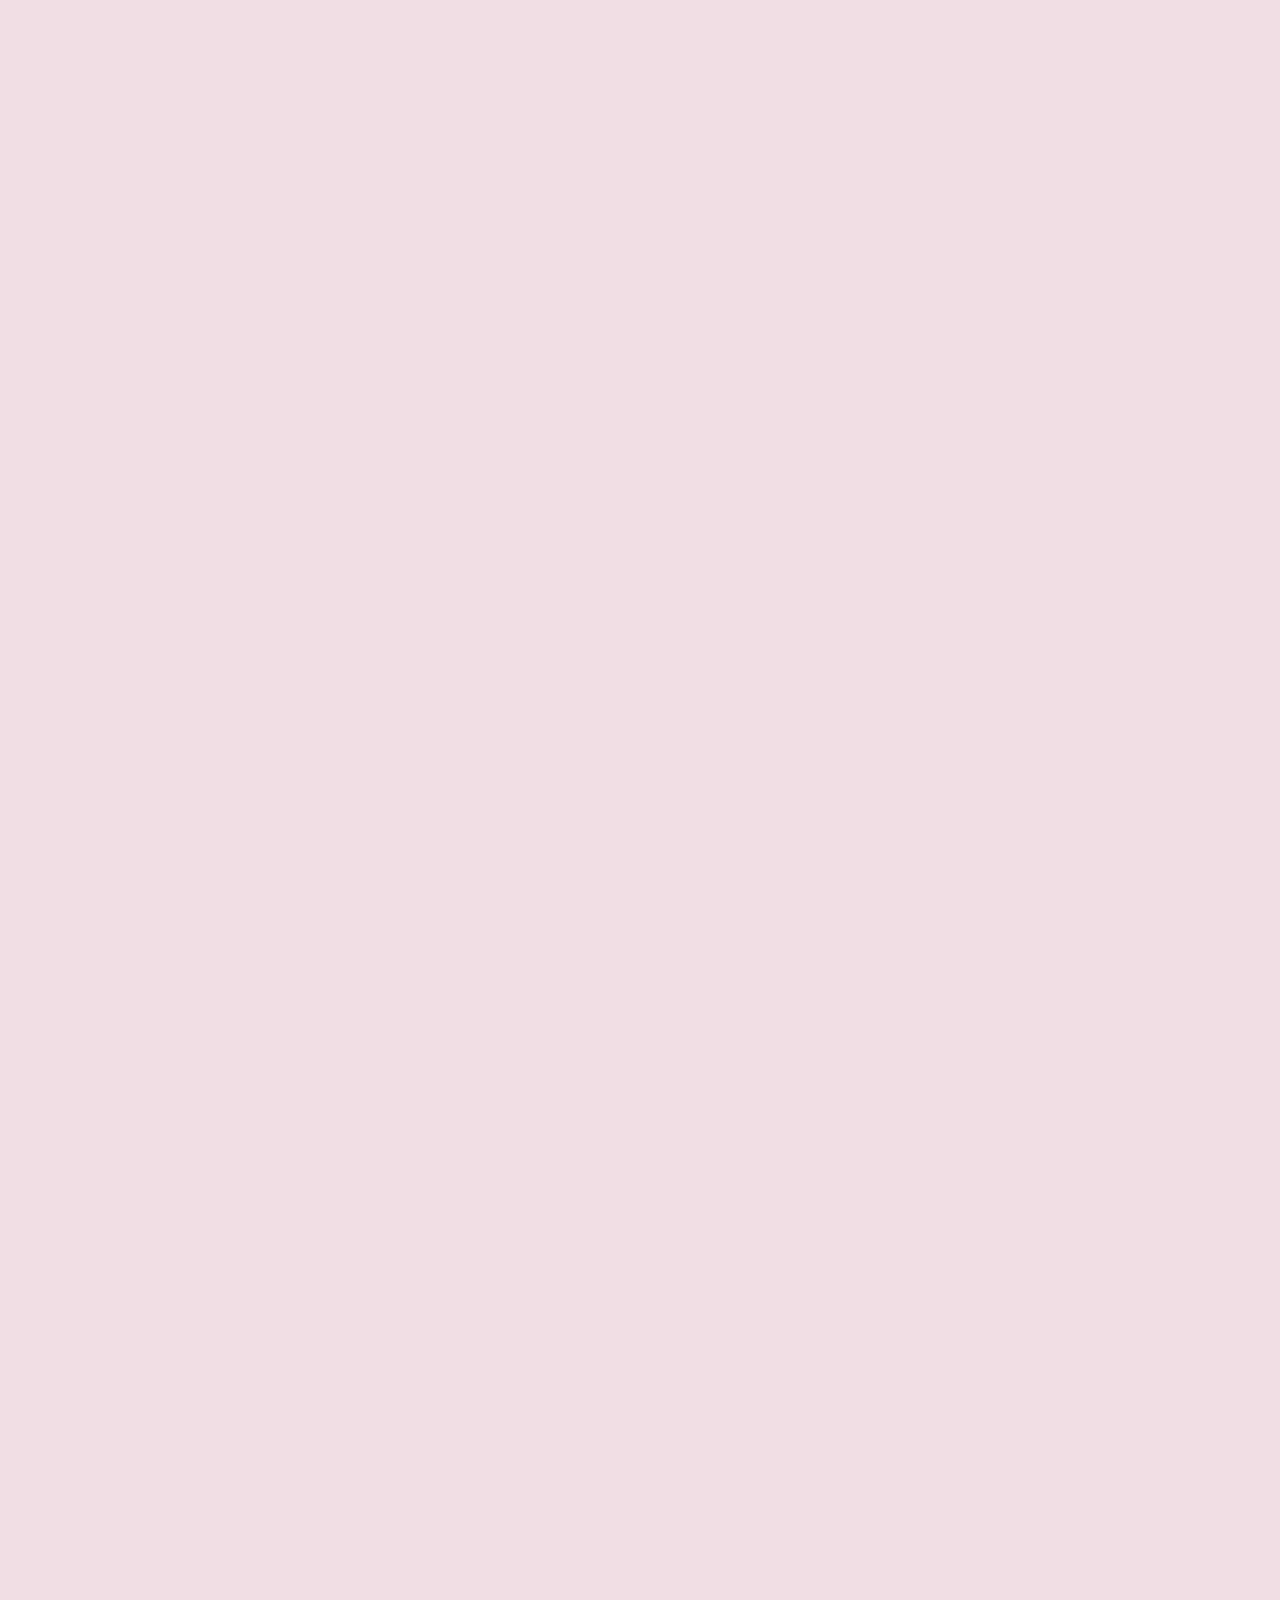
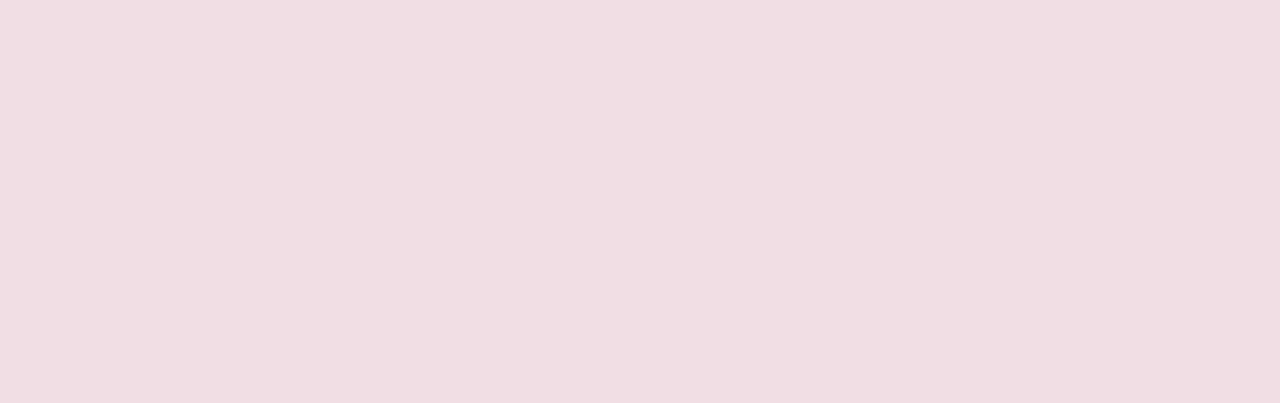
==== commit ba127b46: "новый ассортимент + нужно напиисать адаптив" ====
--- a/index.html
+++ b/index.html
@@ -63,169 +63,139 @@
         </div>
 
         <!-- Третий блок с Ассортиментом -->
-        <div class="container_item">
-            <div class="border"><a name="menu"></a>
-                <div class="wrap">
-                  <div class="product-wrap">
-                    <a href=""><img src="allImage/item1.jpg" class="card_item"></a>
-                  </div>
-                  <div class="loop-action">
-                    <a href="" class="add-to-cart">Быстрый просмотр</a>
-                    <a href="" class="loop-add-to-cart">В корзину</a>
-                  </div>
-                </div>
-                  <div class="product-info">
-                    <div class="stars"></div>
-                    <h3 class="product-title">Какой то кексик</h3>
-                    <div class="price">&#8381; 1999</div>
-                 </div>
-              </div>
-            <div class="border">
-                <div class="wrap">
-                  <div class="product-wrap">
-                    <a href=""><img src="allImage/item2.jpg" class="card_item"></a>
-                  </div>
-                  <div class="loop-action">
-                    <a href="" class="add-to-cart">Быстрый просмотр</a>
-                    <a href="" class="loop-add-to-cart">В корзину</a>
-                  </div>
-                </div>
-                  <div class="product-info">
-                    <div class="stars"></div>
-                    <h3 class="product-title">Какой то кексик</h3>
-                    <div class="price">&#8381; 1999</div>
-                 </div>
-              </div>
-            <div class="border">
-                <div class="wrap">
-                  <div class="product-wrap">
-                    <a href=""><img src="allImage/item3.jpg" class="card_item"></a>
-                  </div>
-                  <div class="loop-action">
-                    <a href="" class="add-to-cart">Быстрый просмотр</a>
-                    <a href="" class="loop-add-to-cart">В корзину</a>
-                  </div>
-                </div>
-                  <div class="product-info">
-                    <div class="stars"></div>
-                    <h3 class="product-title">Какой то кексик</h3>
-                    <div class="price">&#8381; 1999</div>
-                 </div>
-              </div>
-            <div class="border">
-                <div class="wrap">
-                  <div class="product-wrap">
-                    <a href=""><img src="allImage/item1.jpg" class="card_item"></a>
-                  </div>
-                  <div class="loop-action">
-                    <a href="" class="add-to-cart">Быстрый просмотр</a>
-                    <a href="" class="loop-add-to-cart">В корзину</a>
-                  </div>
-                </div>
-                  <div class="product-info">
-                    <div class="stars"></div>
-                    <h3 class="product-title">Какой то кексик</h3>
-                    <div class="price">&#8381; 1999</div>
-                 </div>
-              </div>
-            <div class="border">
-                <div class="wrap">
-                  <div class="product-wrap">
-                    <a href=""><img src="allImage/item5.jpg" class="card_item"></a>
-                  </div>
-                  <div class="loop-action">
-                    <a href="" class="add-to-cart">Быстрый просмотр</a>
-                    <a href="" class="loop-add-to-cart">В корзину</a>
-                  </div>
-                </div>
-                  <div class="product-info">
-                    <div class="stars"></div>
-                    <h3 class="product-title">Какой то кексик</h3>
-                    <div class="price">&#8381; 1999</div>
-                 </div>
-              </div>
-            <div class="border">
-                <div class="wrap">
-                  <div class="product-wrap">
-                    <a href=""><img src="allImage/ietm6.jpg" class="card_item"></a>
-                  </div>
-                  <div class="loop-action">
-                    <a href="" class="add-to-cart">Быстрый просмотр</a>
-                    <a href="" class="loop-add-to-cart">В корзину</a>
-                  </div>
-                </div>
-                  <div class="product-info">
-                    <div class="stars"></div>
-                    <h3 class="product-title">Какой то кексик</h3>
-                    <div class="price">&#8381; 1999</div>
-                 </div>
-              </div>
-            <div class="border">
-                <div class="wrap">
-                  <div class="product-wrap">
-                    <a href=""><img src="allImage/ietm7.jpg" class="card_item"></a>
-                  </div>
-                  <div class="loop-action">
-                    <a href="" class="add-to-cart">Быстрый просмотр</a>
-                    <a href="" class="loop-add-to-cart">В корзину</a>
-                  </div>
-                </div>
-                  <div class="product-info">
-                    <div class="stars"></div>
-                    <h3 class="product-title">Какой то кексик</h3>
-                    <div class="price">&#8381; 1999</div>
-                 </div>
-              </div>
-            <div class="border">
-                <div class="wrap">
-                  <div class="product-wrap">
-                    <a href=""><img src="allImage/ietm8.jpg" class="card_item"></a>
-                  </div>
-                  <div class="loop-action">
-                    <a href="" class="add-to-cart">Быстрый просмотр</a>
-                    <a href="" class="loop-add-to-cart">В корзину</a>
-                  </div>
-                </div>
-                  <div class="product-info">
-                    <div class="stars"></div>
-                    <h3 class="product-title">Какой то кексик</h3>
-                    <div class="price">&#8381; 1999</div>
-                 </div>
-              </div>
-            <div class="border">
-                <div class="wrap">
-                  <div class="product-wrap">
-                    <a href=""><img src="allImage/itep9.jpg" class="card_item"></a>
-                  </div>
-                  <div class="loop-action">
-                    <!-- <a href="" class="add-to-cart">Быстрый просмотр</a> -->
-                    <a href="" class="loop-add-to-cart">В корзину</a>
-                  </div>
-                </div>
-                  <div class="product-info">
-                    <div class="stars"></div>
-                    <h3 class="product-title">Какой то кексик</h3>
-                    <div class="price">&#8381; 1999</div>
-                 </div>
-              </div>
-            <div class="border">
-                <div class="wrap">
-                  <div class="product-wrap">
-                    <a href=""><img src="allImage/item10.jpg" class="card_item"></a>
-                  </div>
-                  <div class="loop-action">
-                    <a href="" class="add-to-cart">Быстрый просмотр</a>
-                    <a href="" class="loop-add-to-cart">В корзину</a>
-                  </div>
-                </div>
-                  <div class="product-info">
-                    <div class="stars"></div>
-                    <h3 class="product-title">Какой то кексик</h3>
-                    <div class="price">&#8381; 1999</div>
-                 </div>
-              </div>
-
-        </div>
+        <div class="container_cards">
+          <div class="card">
+              <div class="card_item">
+                  <img src="allimage/ietm6.jpg">
+                  <div class="card_info">
+                          <div class="btn_info">
+                              <button class="button-85 show_sostav" role="button">Состав</button>
+                              <button class="button-85" role="button">Купить</button>
+                          </div>
+                          <div class="price_info"><b>Цена: 100&#8381;</b>
+                          </div>   
+                  </div>
+              </div>
+          </div>
+          <div class="card">
+              <div class="card_item">
+                  <img src="allimage/item7.jpg">
+                  <div class="card_info">
+                          <div class="btn_info">
+                              <button class="button-85 show_sostav" role="button">Состав</button>
+                              <button class="button-85" role="button">Купить</button>
+                          </div>
+                          <div class="price_info"><b>Цена: 100&#8381;</b>
+                          </div>   
+                  </div>
+              </div>
+          </div>
+          <div class="card">
+              <div class="card_item">
+                  <img src="allimage/item5.jpg">
+                  <div class="card_info">
+                          <div class="btn_info">
+                              <button class="button-85 show_sostav" role="button">Состав</button>
+                              <button class="button-85" role="button">Купить</button>
+                          </div>
+                          <div class="price_info"><b>Цена: 100&#8381;</b>
+                          </div>   
+                  </div>
+              </div>
+          </div>
+          <div class="card">
+              <div class="card_item">
+                  <img src="allimage/item4.jpg">
+                  <div class="card_info">
+                          <div class="btn_info">
+                              <button class="button-85 show_sostav" role="button">Состав</button>
+                              <button class="button-85" role="button">Купить</button>
+                          </div>
+                          <div class="price_info"><b>Цена: 100&#8381;</b>
+                          </div>   
+                  </div>
+              </div>
+          </div>
+          <div class="card">
+              <div class="card_item">
+                  <img src="allimage/item3.jpg">
+                  <div class="card_info">
+                          <div class="btn_info">
+                              <button class="button-85 show_sostav" role="button">Состав</button>
+                              <button class="button-85" role="button">Купить</button>
+                          </div>
+                          <div class="price_info"><b>Цена: 100&#8381;</b>
+                          </div>   
+                  </div>
+              </div>
+          </div>
+          <div class="card">
+              <div class="card_item">
+                  <img src="allimage/item2.jpg">
+                  <div class="card_info">
+                          <div class="btn_info">
+                              <button class="button-85 show_sostav" role="button">Состав</button>
+                              <button class="button-85" role="button">Купить</button>
+                          </div>
+                          <div class="price_info"><b>Цена: 100&#8381;</b>
+                          </div>   
+                  </div>
+              </div>
+          </div>
+          <div class="card">
+              <div class="card_item">
+                  <img src="allimage/item10.jpg">
+                  <div class="card_info">
+                          <div class="btn_info">
+                              <button class="button-85 show_sostav" role="button">Состав</button>
+                              <button class="button-85" role="button">Купить</button>
+                          </div>
+                          <div class="price_info"><b>Цена: 100&#8381;</b>
+                          </div>   
+                  </div>
+              </div>
+          </div>
+          <div class="card">
+              <div class="card_item">
+                  <img src="allimage/item1.jpg">
+                  <div class="card_info">
+                          <div class="btn_info">
+                              <button class="button-85 show_sostav" role="button">Состав</button>
+                              <button class="button-85" role="button">Купить</button>
+                          </div>
+                          <div class="price_info"><b>Цена: 100&#8381;</b>
+                          </div>   
+                  </div>
+              </div>
+          </div>
+          <div class="card">
+              <div class="card_item">
+                  <img src="allimage/ietm8.jpg">
+                  <div class="card_info">
+                          <div class="btn_info">
+                              <button class="button-85 show_sostav" role="button">Состав</button>
+                              <button class="button-85" role="button">Купить</button>
+                          </div>
+                          <div class="price_info"><b>Цена: 100&#8381;</b>
+                          </div>   
+                  </div>
+              </div>
+          </div>
+          <div class="card">
+              <div class="card_item">
+                  <img src="allimage/ietm7.jpg">
+                  <div class="card_info">
+                          <div class="btn_info">
+                              <button class="button-86 show_sostav" role="button">Состав</button>
+                              <button class="button-85" role="button">Купить</button>
+                          </div>
+                          <div class="price_info"><b>Цена: 100&#8381;</b>
+                          </div>   
+                  </div>
+              </div>
+          </div>
+          
+      </div>
 
         <!-- Четвертый блок АКЦИИ ! -->
         
@@ -303,8 +273,11 @@
 <!-- Блок о Информации "О НАС" -->
 
 <div class="info">
-  <span> Мы (название) занимаемся выпечкой такой то такой то, панкейки, кексы и т.д
-У нас вы можете заказать сладости на любой праздник. Учтем все ваши предложения и пожелания</span>
+  <span>Здравствуйте! <br>
+    Мы рады видеть вас здесь, в нашей маленькой и уютной частной кондитерской!<br>
+    Мы предлагаем вашему вниманию капкейки и кексы на любой вкус. По вашему желанию любое кондитерское изделие может быть изготовлено по индивидуальному дизайну.<br>
+    Остались вопросы? Позвоните нам!
+    <a href="tel"> +7 920 986 04 59 </a></span>
 
 </div>
 
@@ -319,10 +292,10 @@
               <li>watsapp</li>
               <li>tel</li> -->
               <div class="right_navBar">
-                <a href="https://vk.com/daniil_ananin" class="social" id="footer_social"><img src="allImage/VK.png"></a>
+                <a href="https://vk.com/daniil_ananin" class="footer_social"><img src="allImage/VK.png"></a>
                 <a href="https://api.whatsapp.com/send/?phone=79109044808&text=Здравствуйте%2C+у+меня+есть+вопрос"
-                    class="social" id="footer_social"><img src="allImage/whatsapp.png"></a>
-                <a href="tel:+74951234567" class="social" id="footer_social"><img src="allImage/telIcon.png"></a>
+                    class="footer_social" ><img src="allImage/whatsapp.png"></a>
+                <a href="tel:+74951234567" class="footer_social" ><img src="allImage/telIcon.png"></a>
                 <!-- <a href="tel:+74951234567" class="social">+7 (495) 123-45-67</a> -->
             </div>
           </ul>
--- a/header.css
+++ b/header.css
@@ -7,7 +7,7 @@
 
 body {
     margin: 0;
-    background-color: rgb(79, 115, 146);
+    background-color: #f0dee4;
     height: 100%;
     width: 100%;
     overflow-x: hidden;
@@ -18,7 +18,7 @@
 header {
     margin-top: 3vh;
     z-index: 99;
-    /* background-color: rgba(6, 255, 172, 0.336); */
+    
 }
 
 
@@ -39,13 +39,7 @@
 
 
 .nav_header {
-    /* margin: 0; */
-    /* margin-top: 3vh; */
-    /* background-color: rgb(255, 0, 0); */
-    /* border-bottom: 0.3vh solid black; */
-    /* border-top: 0.3vh solid black; */
     height: 7vh;
-    /* добавим позицианирование флексом  */
     display: flex;
     justify-content: space-between;
     align-items: center;
@@ -123,7 +117,9 @@
 }
 
 
-
+@media (max-width: 1400px) {
+    
+}
 
 
 
--- a/assorti.css
+++ b/assorti.css
@@ -1,128 +1,194 @@
-* {
-  box-sizing: border-box;
-}
-.border {
-  width: 15vw;
-  
-  margin: 0 auto;
-  background: white;
-  padding: 0px;
-  border: 1px solid #F1E7E8;
-  margin-bottom: 1vh;
+/* контейнер товаров */
+.container_cards {
+  display: flex;
+  flex-wrap:wrap;
+  justify-content: center;
+  align-items: center;
+  margin-top: 90px;
   
 }
-.wrap {
-  height: 100%;
-  position: relative;
+
+/* целая карточка */
+.card {
+  width: 250px;
+  height: 400px;
+  overflow: hidden;    
+  -webkit-box-shadow: 8px 19px 12px 0px rgba(4, 195, 249, 0.2);
+  -moz-box-shadow: 8px 19px 12px 0px rgba(4, 195, 249, 0.2);
+  box-shadow: 8px 19px 12px 0px rgba(4, 195, 249, 0.2);
+  border-radius: 10px 10px 10px 10px ;
+  margin: 15px;
+  background-color: rgba(92, 91, 91, 0.479);
+  padding: 2px;
 }
-.product-wrap {
-  position: relative;
+
+/* блок с картинкой */
+.card_item {
 }
-.product-wrap:after {
-  content: '';
-  background: rgba(0, 2, 5, 0.404);
-  position: absolute;
-  left: 0;
-  right: 0;
-  bottom: 0;
-  top: 0;
-  opacity: 0;
-  transform: scale(.3);
-  transition: .3s ease-in-out;
-}
-.border:hover .product-wrap:after {
-  opacity: 1;
-  transform: scale(1);
-}
-.product-wrap a {
-  display: block;
-  text-decoration: none;
-}
-.product-wrap img {
-  display: block;
-  width: 100%;
+
+.card_item img {
+  width: 250px;
+  height: 300px;
+  border-radius: 10px 10px 0 0 ;
   
 }
-.loop-action {
-  position: absolute;
-  left: 50%;
-  top: 50%;
-  opacity: 0;
-  transform: translate(-50%, -50%);
-  transition: .3s ease-in-out;
+
+/* целый блок по информации */
+.card_info {
+  
+  width: 100%;
+  display: flex;
+  flex-direction: column;
+  align-items: center;
+  justify-content: center;
 }
-.border:hover .loop-action {
-  opacity: 1;
-}
-.loop-action a {
-  text-decoration: none;
-  display: block;
-  border: 1px solid white;
-  white-space: nowrap;
-  text-transform: uppercase;
-  padding: .5em 1em;
-  font-size: 14px;
-  line-height: 1.6;
-  outline: none;
-  position: relative;
-  overflow: hidden;
-  text-align: center;
-  color: white;
-  min-width: 160px;
-  margin: 5px auto;
-  transition: .3s ease-in-out;
-}
-.loop-action a:after {
-  content: '';
-  position: absolute;
-  left: -220%;
-  top: -500%;
-  width: 140%;
-  height: 1000%;
-  transform: rotate(45deg);
-  background: white;
-  z-index: -1;
-  transition: .3s ease-in-out;
-}
-.loop-action a:hover {
-  color: black;
-}
-.loop-action a:hover:after {
-  left: 0%;
-}
-.border:hover {
-  border-color: #000103;
-}
-.product-info {
-  padding-top: 15px;
-}
-.stars {
-  font-size: 14px;
-  font-family: FontAwesome;
-}
-/* .stars:before {
-  content: "\f005\f005\f005\f005\f123";
-  color: #F2453E;
-} */
-.product-title {
-  font-weight: normal;
-  font-family: "Open Sans";
-  color: #162546;
-  font-size: 18px;
-}
-.price {
-  font-family: "Open Sans";
-  color: #162546;
-  font-style: italic;
-  font-weight: bold;
-}
- 
-.container_item {
+
+.btn_info {
+  width: 100%;
   display: flex;
   align-items: center;
-  justify-content: center;
-  overflow: hidden;
-  flex-wrap: wrap;
+  justify-content: space-between;
+  margin-top: 10px;
+}
+
+.price_info {
+  margin-top: 10px;
+  font-size: 24px;
+  color: white;
+}
+
+
+
+
+.button-86 {
+  padding: 0.6em 2em;
+  border: none;
+  outline: none;
+  color: rgb(255, 255, 255);
+  background: #111;
+  cursor: pointer;
+  position: relative;
+  z-index: 0;
+  border-radius: 10px;
+  user-select: none;
+  -webkit-user-select: none;
+  touch-action: manipulation;
+}
+
+.button-86:before {
+  content: "";
+  background: linear-gradient(45deg,
+          #ff0000,
+          #ff7300,
+          #fffb00,
+          #48ff00,
+          #00ffd5,
+          #002bff,
+          #7a00ff,
+          #ff00c8,
+          #ff0000);
+  position: absolute;
+  top: -2px;
+  left: -2px;
+  background-size: 400%;
+  z-index: -1;
+  filter: blur(5px);
+  -webkit-filter: blur(5px);
+  width: calc(100% + 4px);
+  height: calc(100% + 4px);
+  animation: glowing-button-85 20s linear infinite;
+  transition: opacity 0.3s ease-in-out;
+  border-radius: 10px;
+}
+
+@keyframes glowing-button-86 {
+  0% {
+      background-position: 0 0;
+  }
+
+  50% {
+      background-position: 400% 0;
+  }
+
+  100% {
+      background-position: 0 0;
+  }
+}
+
+.button-86:after {
+  z-index: -1;
+  content: "";
+  position: absolute;
   width: 100%;
-  padding: 5vw;
+  height: 100%;
+  background: #222;
+  left: 0;
+  top: 0;
+  border-radius: 10px;
+}
+.button-85 {
+  padding: 0.6em 2em;
+  border: none;
+  outline: none;
+  color: rgb(255, 255, 255);
+  background: #111;
+  cursor: pointer;
+  position: relative;
+  z-index: 0;
+  border-radius: 10px;
+  user-select: none;
+  -webkit-user-select: none;
+  touch-action: manipulation;
+}
+
+.button-85:before {
+  content: "";
+  background: linear-gradient(45deg,
+          #ff0000,
+          #ff7300,
+          #fffb00,
+          #48ff00,
+          #00ffd5,
+          #002bff,
+          #7a00ff,
+          #ff00c8,
+          #ff0000);
+  position: absolute;
+  top: -2px;
+  left: -2px;
+  background-size: 400%;
+  z-index: -1;
+  filter: blur(5px);
+  -webkit-filter: blur(5px);
+  width: calc(100% + 4px);
+  height: calc(100% + 4px);
+  animation: glowing-button-85 20s linear infinite;
+  transition: opacity 0.3s ease-in-out;
+  border-radius: 10px;
+}
+
+@keyframes glowing-button-85 {
+  0% {
+      background-position: 0 0;
+  }
+
+  50% {
+      background-position: 400% 0;
+  }
+
+  100% {
+      background-position: 0 0;
+  }
+}
+
+.button-85:after {
+  z-index: -1;
+  content: "";
+  position: absolute;
+  width: 100%;
+  height: 100%;
+  background: #222;
+  left: 0;
+  top: 0;
+  border-radius: 10px;
 }--- a/discount.css
+++ b/discount.css
@@ -1,7 +1,7 @@
 .container_discount {
 width: 100%;
 /* background-color: blanchedalmond; */
-margin: 0;
+margin-top: 100px;
 display: flex;
 align-items: center;
 justify-content: center;
--- a/footer.css
+++ b/footer.css
@@ -5,15 +5,15 @@
     justify-content: center;
     width: 100%;
     height: 150px;
-    /* background-color: cornflowerblue; */
+    background-color: #d6c4ca;
     margin-top: 100px;
-    border-top: 3px solid red;
+    /* border-top: 3px solid red; */
     box-shadow: 10px 30px 15px -8px;
     
     }
     
     .devoloper {
-    background-color: rgb(212, 235, 13);
+    background-color: #bbb1b4;  
     width: 50%;
     height: 150px;
     border-radius: 0px 0px 20px 20px;
@@ -24,23 +24,34 @@
     }
     
     .contakt {
-    background-color: bisque;
+        
+    /* background-color: bisque; */
     width: 50%;
     height: 150px;
-    border-radius: 0px 0px 20px 0px;
+    /* border-radius: 0px 0px 20px 0px; */
     display: flex;
     align-items: center;
     justify-content: center;
+    margin-top: 10px;
     }
     
     .social_grups {
         display: flex;
+        align-items: center;
+        justify-content: center;
     }
     
     
 
-    #footer_social {
+    /* #footer_social {
         margin: 20px;
+    } */
+    .footer_social {
+        margin: 40px;
+    }
+
+    .footer_social img {
+        width: 60px;
     }
 
     .info {
